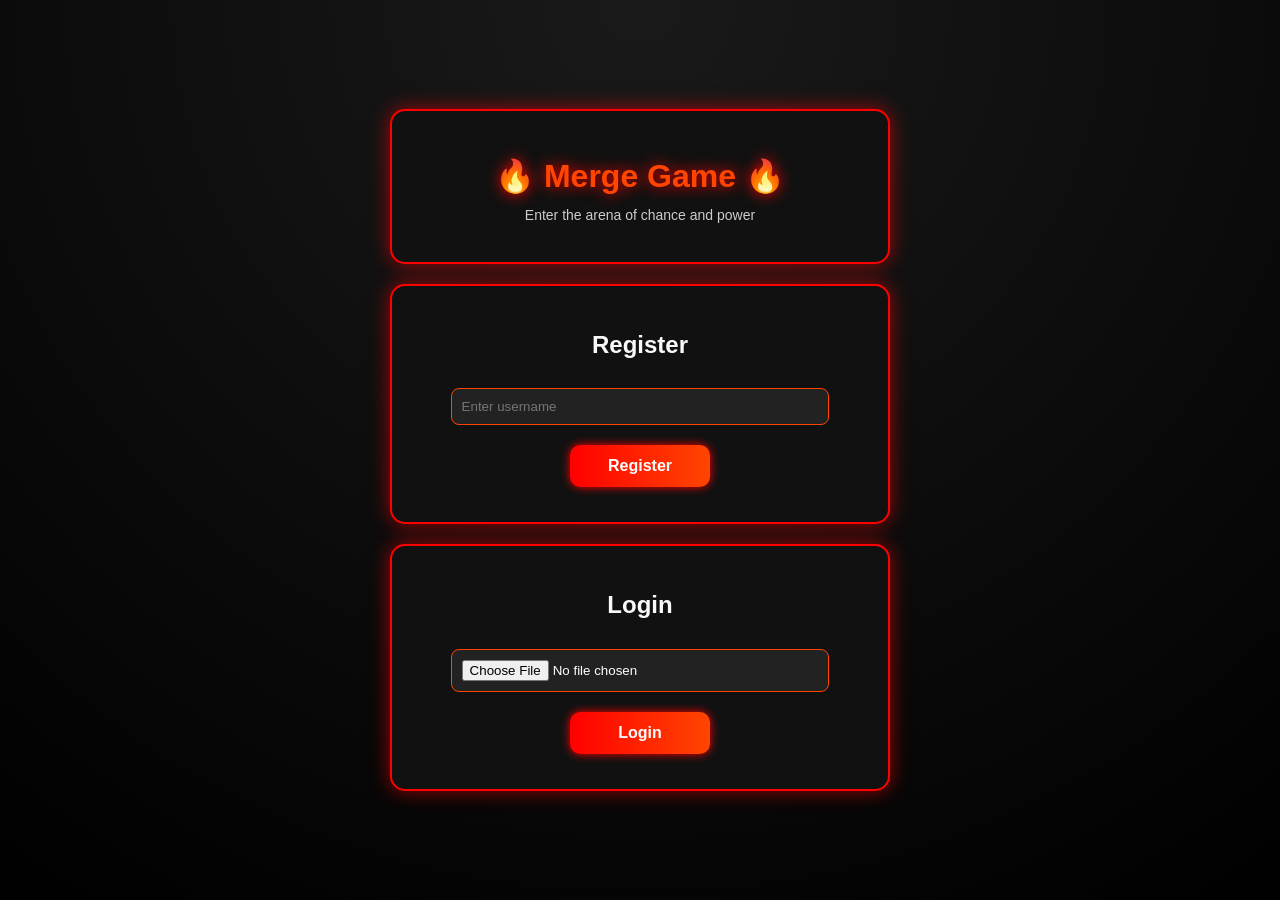
==== index.html @ db1f7804 "Add files via upload" ====
<!DOCTYPE html>
<html>
<head>
  <title>Merge Game - Login</title>
  <link rel="stylesheet" href="style.css">
</head>
<body>
  <div class="container">
    <div class="card title-card">
      <h1>🔥 Merge Game 🔥</h1>
      <p class="subtitle">Enter the arena of chance and power</p>
    </div>

    <!-- Register -->
    <div class="card form-card">
      <h2>Register</h2>
      <input id="regName" placeholder="Enter username">
      <button onclick="register()">Register</button>
    </div>

    <!-- Login -->
    <div class="card form-card">
      <h2>Login</h2>
      <input type="file" id="keyFile">
      <button onclick="login()">Login</button>
    </div>
  </div>

  <script>
    function register() {
      const name = document.getElementById("regName").value.trim();
      if (!name) {
        alert("Please enter a username!");
        return;
      }
      const data = {
        username: name,
        level: 1,
        exp: 0,
        points: 1,
        highscore: 0,
        failCount: 0
      };
      downloadKey(data);
    }

    function login() {
      const file = document.getElementById("keyFile").files[0];
      if (!file) {
        alert("Please upload your key file!");
        return;
      }
      const reader = new FileReader();
      reader.onload = function(e) {
        try {
          const data = JSON.parse(e.target.result);
          localStorage.setItem("gameData", JSON.stringify(data));
          window.location.href = "game.html";
        } catch {
          alert("Invalid key file!");
        }
      };
      reader.readAsText(file);
    }

    function downloadKey(data) {
      const blob = new Blob([JSON.stringify(data)], {type: "application/json"});
      const a = document.createElement("a");
      a.href = URL.createObjectURL(blob);
      a.download = "key.json";
      a.click();
    }
  </script>
</body>
</html>
---- style.css ----
/* Global layout */
body {
  margin: 0;
  font-family: 'Trebuchet MS', sans-serif;
  background: radial-gradient(circle at top, #1a1a1a, #000);
  color: #f8f9fa;
  display: flex;
  justify-content: center;
  align-items: center;
  min-height: 100vh;
}

/* Container */
.container {
  width: 100%;
  max-width: 500px;
  padding: 20px;
}

/* Card design */
.card {
  background: #111;
  border-radius: 15px;
  box-shadow: 0 0 20px rgba(255,0,0,0.6);
  margin: 20px 0;
  padding: 25px;
  text-align: center;
  border: 2px solid #ff0000;
  transition: transform 0.3s ease, box-shadow 0.3s ease;
}

.card:hover {
  transform: scale(1.02);
  box-shadow: 0 0 25px rgba(255,69,0,0.9);
}

/* Title card */
.title-card h1 {
  font-size: 32px;
  color: #ff4500;
  text-shadow: 0 0 15px #ff0000;
}

.subtitle {
  font-size: 14px;
  color: #ccc;
  margin-top: -10px;
}

/* Profile card */
.profile-card {
  font-weight: bold;
  border-left: 6px solid #ff4500;
}

#title {
  margin-top: 10px;
  font-size: 20px;
  color: #ffd700;
  text-shadow: 0 0 10px #ff4500;
}

/* Inputs */
input {
  padding: 10px;
  margin: 10px;
  border-radius: 8px;
  border: 1px solid #ff4500;
  background: #222;
  color: #fff;
  width: 80%;
  outline: none;
  transition: 0.3s;
}

input:focus {
  border-color: #ffd700;
  box-shadow: 0 0 10px #ff4500;
}

/* Buttons */
button {
  margin: 10px;
  padding: 12px;
  min-width: 140px;
  border-radius: 10px;
  border: none;
  background: linear-gradient(90deg, #ff0000, #ff4500);
  color: white;
  font-size: 16px;
  font-weight: bold;
  cursor: pointer;
  transition: 0.3s;
  box-shadow: 0 0 10px #ff0000;
}

button:hover:enabled {
  background: linear-gradient(90deg, #ff4500, #ff6347);
  box-shadow: 0 0 15px #ff6347;
  transform: translateY(-2px);
}

/* Cooldown & Highscore */
#cooldown {
  margin-top: 10px;
  font-weight: bold;
  color: #ff6347;
}

#highscore {
  margin-top: 15px;
  font-size: 20px;
  color: #00ff99;
  font-weight: bold;
  text-shadow: 0 0 10px #00ff99;
}

/* Mobile-friendly */
@media (max-width: 600px) {
  .container {
    max-width: 95%;
    padding: 10px;
  }
  button {
    min-width: 120px;
    padding: 10px;
    font-size: 14px;
  }
}
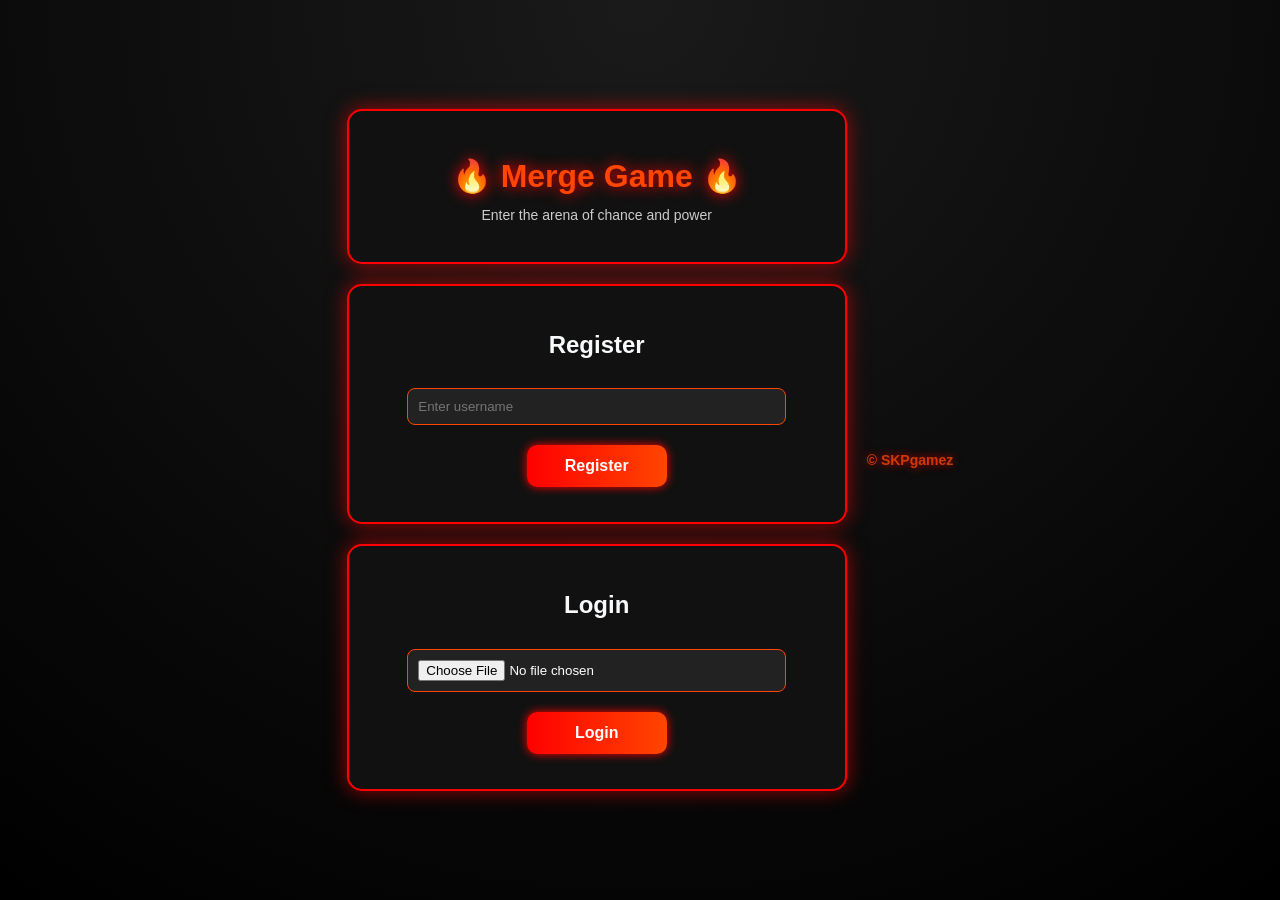
==== commit 35571509: "Add files via upload" ====
--- a/index.html
+++ b/index.html
@@ -25,6 +25,8 @@
       <button onclick="login()">Login</button>
     </div>
   </div>
+   <div class="watermark">© SKPgamez</div>
+
 
   <script>
     function register() {
@@ -71,5 +73,7 @@
       a.click();
     }
   </script>
+  
 </body>
+
 </html>
--- a/style.css
+++ b/style.css
@@ -127,3 +127,24 @@
     font-size: 14px;
   }
 }
+
+.watermark {
+  text-align: center;
+  font-size: 14px;
+  color: #ff4500;
+  text-shadow: 0 0 8px #ff0000;
+  margin-top: 20px;
+  opacity: 0.8;
+  font-weight: bold;
+}
+
+/* Optional glowing animation */
+@keyframes glow {
+  0% { text-shadow: 0 0 5px #ff0000; }
+  50% { text-shadow: 0 0 15px #ff4500; }
+  100% { text-shadow: 0 0 5px #ff0000; }
+}
+
+.watermark {
+  animation: glow 2s infinite;
+}
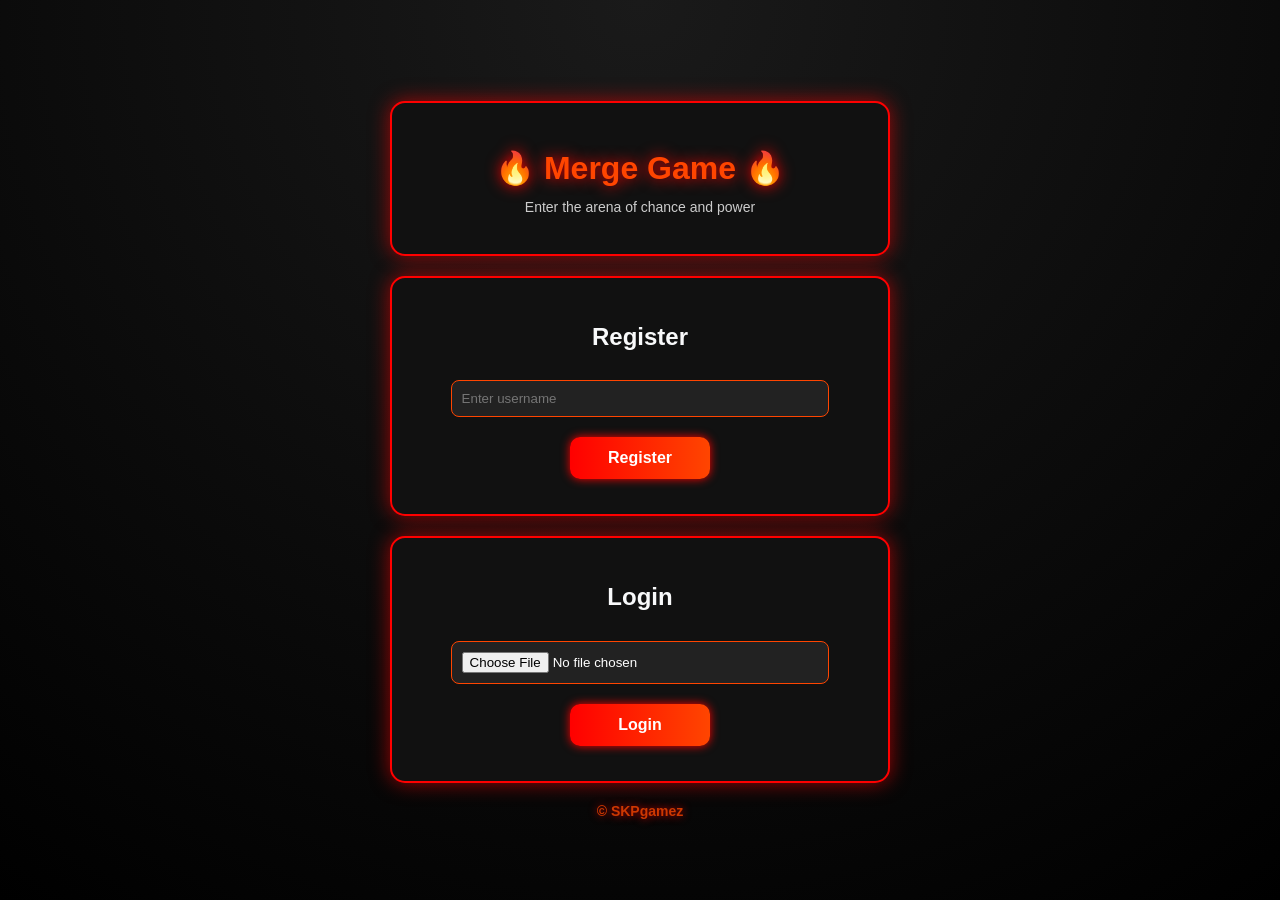
==== commit 1f3703d5: "Add files via upload" ====
--- a/index.html
+++ b/index.html
@@ -24,9 +24,9 @@
       <input type="file" id="keyFile">
       <button onclick="login()">Login</button>
     </div>
+
+    <div class="watermark">© SKPgamez</div>
   </div>
-   <div class="watermark">© SKPgamez</div>
-
 
   <script>
     function register() {
@@ -41,7 +41,11 @@
         exp: 0,
         points: 1,
         highscore: 0,
-        failCount: 0
+        failCount: 0,
+        coins: 0,
+        rebirths: 0,
+        activeItems: {},
+        cooldowns: {}
       };
       downloadKey(data);
     }
@@ -73,7 +77,5 @@
       a.click();
     }
   </script>
-  
 </body>
-
 </html>
--- a/style.css
+++ b/style.css
@@ -128,6 +128,24 @@
   }
 }
 
+.item-box {
+  background: #222;
+  border: 2px solid #ff4500;
+  border-radius: 10px;
+  padding: 15px;
+  margin: 15px 0;
+  text-align: center;
+  box-shadow: 0 0 10px #ff0000;
+}
+.item-box h3 {
+  color: #ffd700;
+  text-shadow: 0 0 8px #ff4500;
+}
+.item-box p {
+  margin: 5px 0;
+}
+
+
 .watermark {
   text-align: center;
   font-size: 14px;
